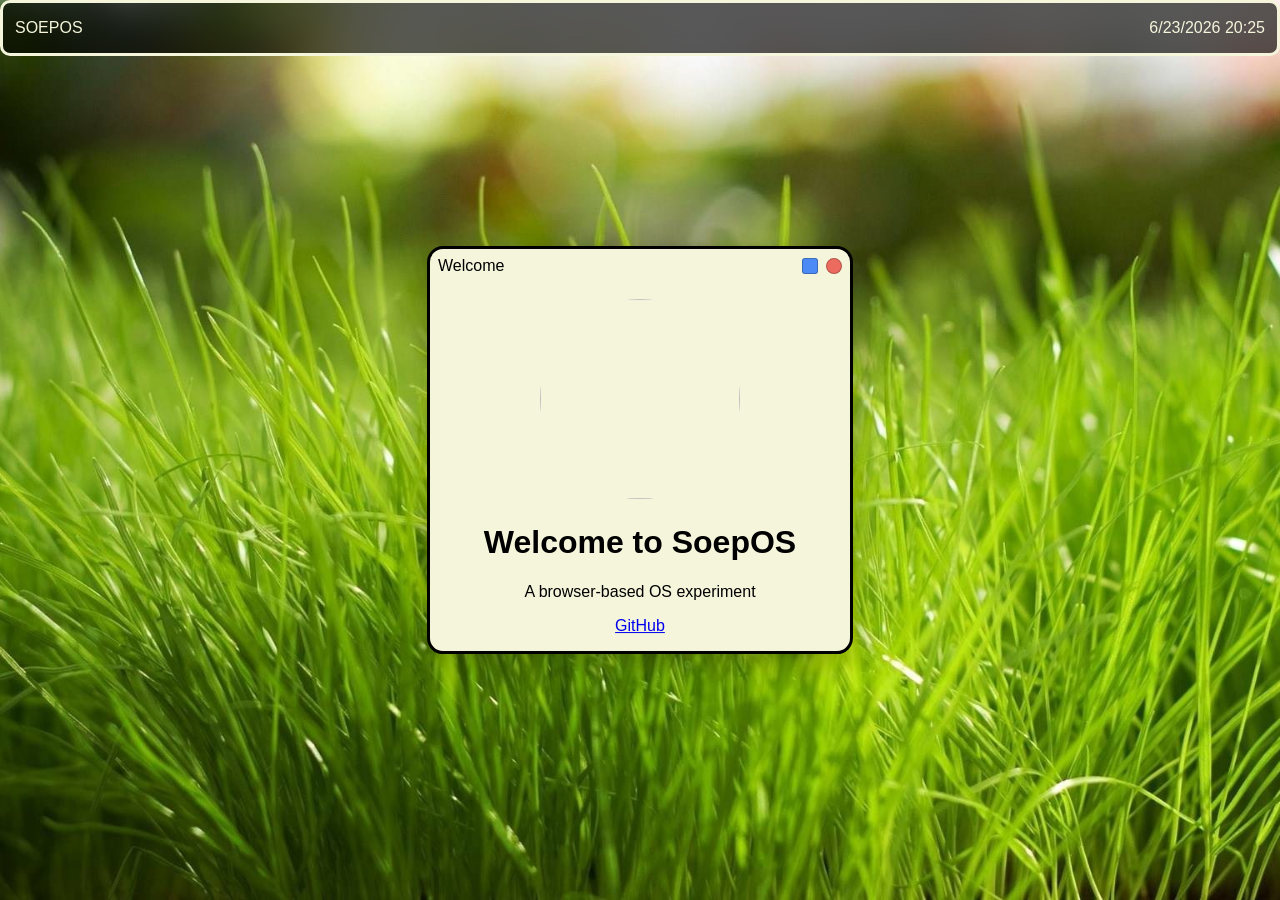
==== index.html @ b2f07e70 "modified:   index.html 	modified:   script.js" ====
<!DOCTYPE html>
<html lang="en">
<head>
  <meta charset="UTF-8" />
  <meta name="viewport" content="width=device-width, initial-scale=1.0" />
  <title>SOEPOS</title>

  <style>
    body {
      margin: 0;
      height: 100vh;
      overflow: hidden;
      background-image: url(./wallpaper.jpg);
      background-size: cover;
      background-position: center;
      font-family: sans-serif;
    }

    #top {
      border: solid;
      backdrop-filter: blur(10px);
      border-radius: 10px;
      background-color: rgba(0,0,0,0.65);
      color: beige;
      display: flex;
      justify-content: space-between;
      align-items: center;
      padding: 0 12px;
    }

    .window {
      position: absolute;
      top: 50%;
      left: 50%;
      transform: translate(-50%, -50%);
      width: 420px;
      background: beige;
      border: solid;
      border-radius: 16px;
      box-shadow: 0 8px 32px rgba(0,0,0,0.3);
      user-select: none;
    }

    .window-header {
      display: flex;
      align-items: center;
      justify-content: space-between;
      padding: 8px;
      cursor: grab;
    }

    .window-header:active {
      cursor: grabbing;
    }

    .close-btn {
      width: 14px;
      height: 14px;
      border-radius: 50%;
      background: #EC6B5E;
      border: 1px solid rgba(0,0,0,0.25);
      cursor: pointer;
    }

    .content {
      padding: 16px;
      text-align: center;
    }

    .maximized {
      top: 40px !important;
      left: 0 !important;
      transform: none !important;
      width: 100% !important;
      height: calc(100% - 40px);
      border-radius: 0 !important;
    }
    .btn {
      width: 14px;
      height: 14px;
      border-radius: 3px;
      background: #4C8BF5;
      border: 1px solid rgba(0,0,0,0.25);
      cursor: pointer;
    }
  </style>
</head>

<body>

  <div id="top">
    <p>SOEPOS</p>
    <p id="TimeElement">6/23/2026 20:25</p>
  </div>

  <div id="welcome" class="window">

    <div class="window-header" id="dragBar">
      <span>Welcome</span>

      <div style="display: flex; gap: 8px; align-items: center;">
        <div id="fullscreenBtn" class="btn"></div>
        <div id="closeBtn" class="close-btn"></div>
      </div>
    </div>

    <div class="content">
      <img style="width: 200px; height: 200px; border-radius: 50%;" 
           src="https://avatars.githubusercontent.com/u/139007040?v=4" />

      <h1>Welcome to SoepOS</h1>
      <p>A browser-based OS experiment</p>
      <a href="https://github.com/poepoepipi/">GitHub</a>
    </div>

  </div>

  <script src="script.js"></script>

</body>
</html>
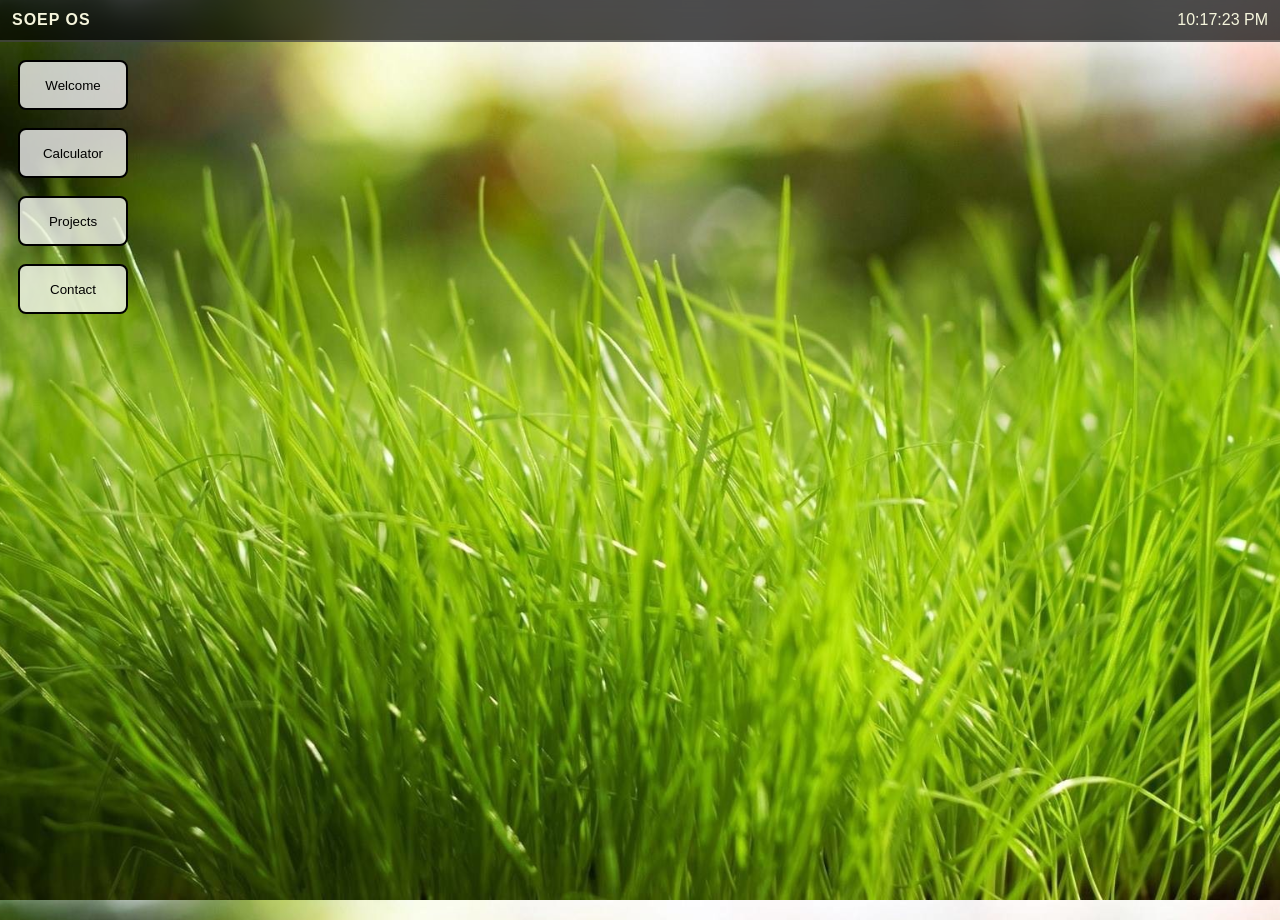
==== commit ef3940c4: "modified:   index.html 	modified:   script.js 	new file:   style.css" ====
--- a/index.html
+++ b/index.html
@@ -1,121 +1,73 @@
 <!DOCTYPE html>
 <html lang="en">
 <head>
-  <meta charset="UTF-8" />
-  <meta name="viewport" content="width=device-width, initial-scale=1.0" />
-  <title>SOEPOS</title>
-
-  <style>
-    body {
-      margin: 0;
-      height: 100vh;
-      overflow: hidden;
-      background-image: url(./wallpaper.jpg);
-      background-size: cover;
-      background-position: center;
-      font-family: sans-serif;
-    }
-
-    #top {
-      border: solid;
-      backdrop-filter: blur(10px);
-      border-radius: 10px;
-      background-color: rgba(0,0,0,0.65);
-      color: beige;
-      display: flex;
-      justify-content: space-between;
-      align-items: center;
-      padding: 0 12px;
-    }
-
-    .window {
-      position: absolute;
-      top: 50%;
-      left: 50%;
-      transform: translate(-50%, -50%);
-      width: 420px;
-      background: beige;
-      border: solid;
-      border-radius: 16px;
-      box-shadow: 0 8px 32px rgba(0,0,0,0.3);
-      user-select: none;
-    }
-
-    .window-header {
-      display: flex;
-      align-items: center;
-      justify-content: space-between;
-      padding: 8px;
-      cursor: grab;
-    }
-
-    .window-header:active {
-      cursor: grabbing;
-    }
-
-    .close-btn {
-      width: 14px;
-      height: 14px;
-      border-radius: 50%;
-      background: #EC6B5E;
-      border: 1px solid rgba(0,0,0,0.25);
-      cursor: pointer;
-    }
-
-    .content {
-      padding: 16px;
-      text-align: center;
-    }
-
-    .maximized {
-      top: 40px !important;
-      left: 0 !important;
-      transform: none !important;
-      width: 100% !important;
-      height: calc(100% - 40px);
-      border-radius: 0 !important;
-    }
-    .btn {
-      width: 14px;
-      height: 14px;
-      border-radius: 3px;
-      background: #4C8BF5;
-      border: 1px solid rgba(0,0,0,0.25);
-      cursor: pointer;
-    }
-  </style>
+  <meta charset="UTF-8">
+  <meta name="viewport" content="width=device-width, initial-scale=1.0">
+  <title>Soep OS</title>
+  <link rel="stylesheet" href="style.css">
 </head>
-
 <body>
-
-  <div id="top">
-    <p>SOEPOS</p>
-    <p id="TimeElement">6/23/2026 20:25</p>
+  <div id="topbar">
+    <div class="brand">SOEP OS</div>
+    <div id="clock">00:00:00</div>
   </div>
 
-  <div id="welcome" class="window">
-
-    <div class="window-header" id="dragBar">
-      <span>Welcome</span>
-
-      <div style="display: flex; gap: 8px; align-items: center;">
-        <div id="fullscreenBtn" class="btn"></div>
-        <div id="closeBtn" class="close-btn"></div>
-      </div>
-    </div>
-
-    <div class="content">
-      <img style="width: 200px; height: 200px; border-radius: 50%;" 
-           src="https://avatars.githubusercontent.com/u/139007040?v=4" />
-
-      <h1>Welcome to SoepOS</h1>
-      <p>A browser-based OS experiment</p>
-      <a href="https://github.com/poepoepipi/">GitHub</a>
-    </div>
-
+  <div id="desktop">
+    <button class="desktop-icon" data-open="welcomeWindow">Welcome</button>
+    <button class="desktop-icon" data-open="calculatorWindow">Calculator</button>
+    <button class="desktop-icon" data-open="projectsWindow">Projects</button>
+    <button class="desktop-icon" data-open="contactWindow">Contact</button>
   </div>
 
+  <div class="window" id="welcomeWindow">
+    <div class="window-header">
+      <div class="window-title">Welcome</div>
+      <button class="close-btn">x</button>
+    </div>
+    <div class="window-content">
+      <h1>Welcome to Soep OS</h1>
+      <p>This is my portfolio webOS.</p>
+      <p>I made it for stardance.</p>
+      <p>Use the icons on the desktop to open apps.</p>
+    </div>
+  </div>
+
+  <div class="window" id="calculatorWindow">
+    <div class="window-header">
+      <div class="window-title">Calculator</div>
+      <button class="close-btn">x</button>
+    </div>
+    <div class="window-content">
+      <input id="calcInput" type="text" placeholder="Type something like 2+2">
+      <button id="calcButton">Calculate</button>
+      <div id="calcResult">Result will appear here.</div>
+    </div>
+  </div>
+
+  <div class="window" id="projectsWindow">
+    <div class="window-header">
+      <div class="window-title">Projects</div>
+      <button class="close-btn">x</button>
+    </div>
+    <div class="window-content">
+      <h2>My Projects</h2>
+      <ul>
+        <li>Slack bot (soepbot)</li>
+        <li>Browser-based operating system</li>
+      </ul>
+    </div>
+  </div>
+
+  <div class="window" id="contactWindow">
+    <div class="window-header">
+      <div class="window-title">Contact</div>
+      <button class="close-btn">x</button>
+    </div>
+    <div class="window-content">
+      <h2>Contact Me</h2>
+      <p>GitHub: https://github.com/poepoepipi</p>
+    </div>
+  </div>
   <script src="script.js"></script>
-
 </body>
 </html>
--- a/style.css
+++ b/style.css
@@ -0,0 +1,109 @@
+body {
+  margin: 0;
+  height: 100vh;
+  overflow: hidden;
+  font-family: Arial, sans-serif;
+  background-image: url("wallpaper.jpg");
+  background-size: cover;
+  background-position: center;
+}
+
+#topbar {
+  height: 40px;
+  background: rgba(0, 0, 0, 0.7);
+  color: beige;
+  display: flex;
+  align-items: center;
+  justify-content: space-between;
+  padding: 0 12px;
+  border-bottom: 2px solid rgba(255, 255, 255, 0.2);
+  backdrop-filter: blur(8px);
+}
+
+.brand {
+  font-weight: bold;
+  letter-spacing: 1px;
+}
+
+#desktop {
+  position: relative;
+  width: 100%;
+  height: calc(100vh - 40px);
+}
+
+.desktop-icon {
+  display: block;
+  margin: 18px;
+  width: 110px;
+  height: 50px;
+  border: 2px solid black;
+  background: rgba(255, 255, 255, 0.75);
+  border-radius: 8px;
+  cursor: pointer;
+  text-align: center;
+}
+
+.window {
+  position: absolute;
+  top: 90px;
+  left: 90px;
+  width: 360px;
+  background: beige;
+  border: 2px solid black;
+  border-radius: 14px;
+  box-shadow: 0 8px 24px rgba(0, 0, 0, 0.35);
+  display: none;
+}
+
+.window-header {
+  height: 36px;
+  background: rgba(0, 0, 0, 0.12);
+  border-bottom: 2px solid black;
+  border-top-left-radius: 12px;
+  border-top-right-radius: 12px;
+  display: flex;
+  align-items: center;
+  justify-content: space-between;
+  padding: 0 8px;
+  cursor: move;
+  user-select: none;
+}
+
+.window-title {
+  font-weight: bold;
+}
+
+.close-btn {
+  width: 26px;
+  height: 26px;
+  border: 1px solid black;
+  border-radius: 6px;
+  background: #e06b63;
+  cursor: pointer;
+}
+
+.window-content {
+  padding: 14px;
+}
+
+.window-content input {
+  width: 100%;
+  box-sizing: border-box;
+  padding: 10px;
+  margin-bottom: 10px;
+}
+
+.window-content button {
+  padding: 8px 12px;
+  cursor: pointer;
+}
+
+.small-note {
+  font-size: 12px;
+  opacity: 0.8;
+}
+
+ul {
+  margin: 0;
+  padding-left: 20px;
+}
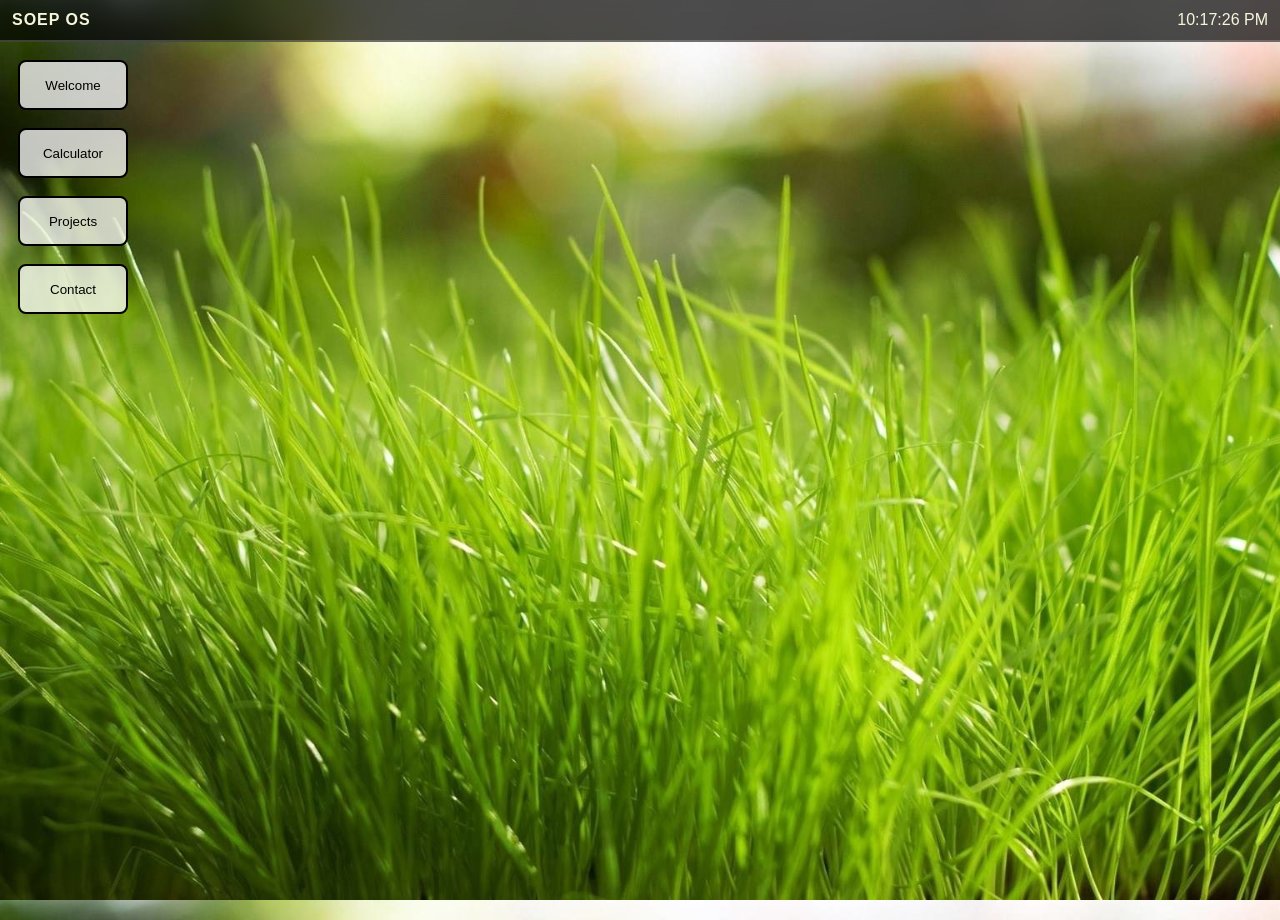
==== commit 34150ffd: "modified:   index.html" ====
--- a/index.html
+++ b/index.html
@@ -53,7 +53,7 @@
       <h2>My Projects</h2>
       <ul>
         <li>Slack bot (soepbot)</li>
-        <li>Browser-based operating system</li>
+        <li>Browser-based operating system (You are here)</li>
       </ul>
     </div>
   </div>
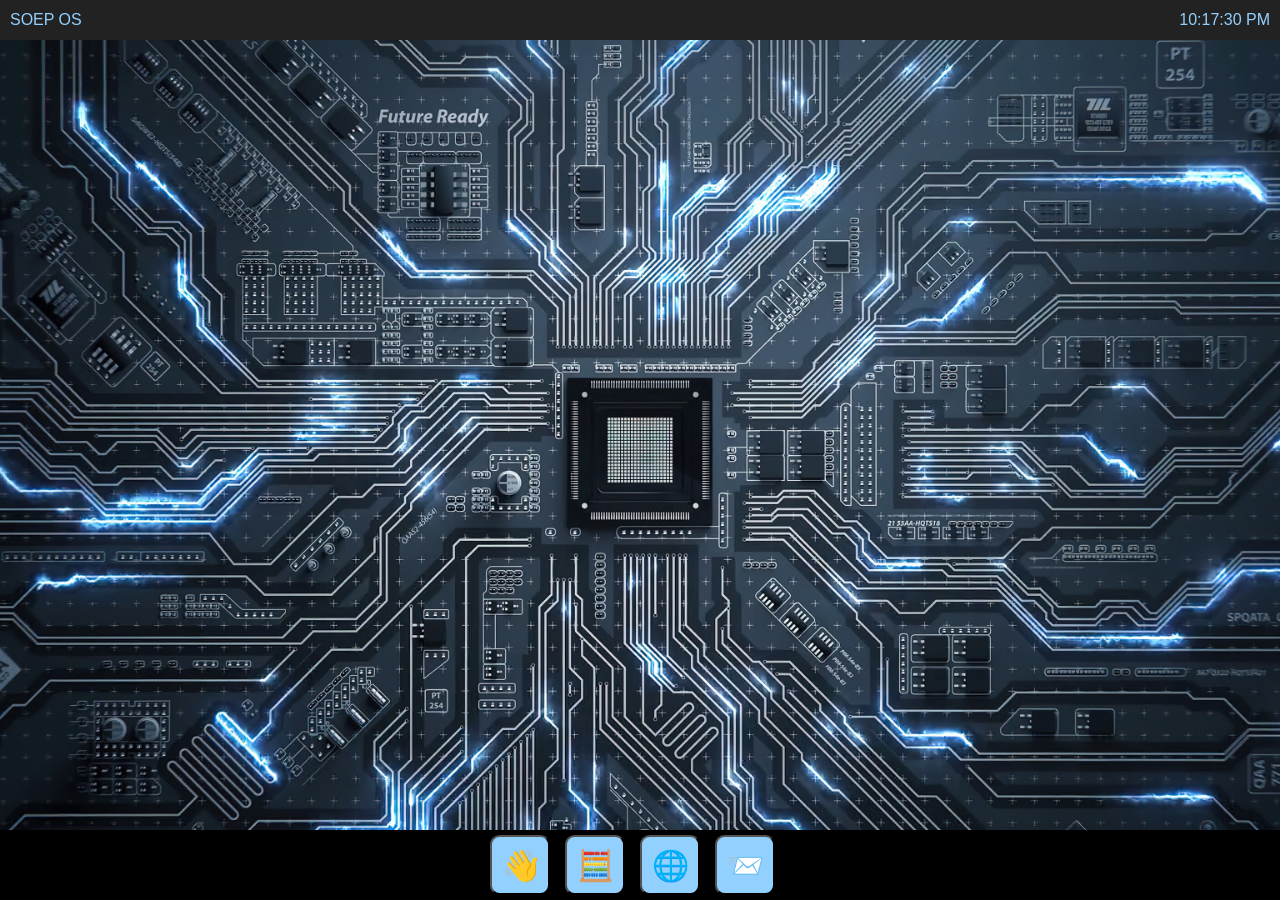
==== commit 696b5712: "modified:   index.html 	modified:   script.js 	modified:   style.css 	modified:   wallpaper.jpg" ====
--- a/index.html
+++ b/index.html
@@ -1,73 +1,122 @@
 <!DOCTYPE html>
-<html lang="en">
+<html>
 <head>
-  <meta charset="UTF-8">
-  <meta name="viewport" content="width=device-width, initial-scale=1.0">
-  <title>Soep OS</title>
-  <link rel="stylesheet" href="style.css">
+    <meta charset="UTF-8">
+    <meta name="viewport" content="width=device-width,initial-scale=1">
+    <title>SOEP OS</title>
+    <link rel="stylesheet" href="style.css">
 </head>
 <body>
-  <div id="topbar">
-    <div class="brand">SOEP OS</div>
-    <div id="clock">00:00:00</div>
-  </div>
 
-  <div id="desktop">
-    <button class="desktop-icon" data-open="welcomeWindow">Welcome</button>
-    <button class="desktop-icon" data-open="calculatorWindow">Calculator</button>
-    <button class="desktop-icon" data-open="projectsWindow">Projects</button>
-    <button class="desktop-icon" data-open="contactWindow">Contact</button>
-  </div>
+    <div id="topbar">
+        <div>SOEP OS</div>
+        <div id="clock"></div>
+    </div>
 
-  <div class="window" id="welcomeWindow">
-    <div class="window-header">
-      <div class="window-title">Welcome</div>
-      <button class="close-btn">x</button>
+    <div id="taskbar">
+        <div id="appbar">
+            <button class="task-btn" data-open="welcomeWindow">👋</button>
+            <button class="task-btn" data-open="calculatorWindow">🧮</button>
+            <button class="task-btn" data-open="projectsWindow">🌐</button>
+            <button class="task-btn" data-open="contactWindow">📨</button>
+        </div>
     </div>
-    <div class="window-content">
-      <h1>Welcome to Soep OS</h1>
-      <p>This is my portfolio webOS.</p>
-      <p>I made it for stardance.</p>
-      <p>Use the icons on the desktop to open apps.</p>
+
+    <div class="window" id="welcomeWindow">
+        <div class="window-header">
+            <span>Welcome</span>
+            <button class="close-btn">x</button>
+        </div>
+        <div class="window-content">
+            <img class="profile" src="https://avatars.githubusercontent.com/u/139007040?v=4">
+            <h2>Welcome to Soep OS</h2>
+            <p>This is my portfolio webOS.</p>
+            <p>Go to the projects browser to see everything (🌐)</p>
+            <p>Links:</p>
+            GitHub: <a href="https://github.com/poepoepipi" target="_blank">poepoepipi</a><br>
+            Hackatime: <a href="https://hackatime.hackclub.com/@soep" target="_blank">soep</a><br>
+            Stardance: <a href="https://stardance.hackclub.com/@SOEP" target="_blank">SOEP</a>
+        </div>
     </div>
-  </div>
 
-  <div class="window" id="calculatorWindow">
-    <div class="window-header">
-      <div class="window-title">Calculator</div>
-      <button class="close-btn">x</button>
+    <div class="window" id="calculatorWindow">
+        <div class="window-header">
+            <span>Calculator</span>
+            <button class="close-btn">x</button>
+        </div>
+        <div class="window-content">
+            <input id="calcDisplay" readonly>
+
+            <div class="calc-grid">
+                <button>7</button>
+                <button>8</button>
+                <button>9</button>
+                <button>/</button>
+
+                <button>4</button>
+                <button>5</button>
+                <button>6</button>
+                <button>*</button>
+
+                <button>1</button>
+                <button>2</button>
+                <button>3</button>
+                <button>-</button>
+
+                <button>0</button>
+                <button>.</button>
+                <button>=</button>
+                <button>+</button>
+
+                <button>C</button>
+            </div>
+        </div>
     </div>
-    <div class="window-content">
-      <input id="calcInput" type="text" placeholder="Type something like 2+2">
-      <button id="calcButton">Calculate</button>
-      <div id="calcResult">Result will appear here.</div>
+
+    <div class="window" id="projectsWindow">
+        <div class="window-header">
+            <span>Projects Browser</span>
+            <button class="close-btn">x</button>
+        </div>
+
+        <div class="window-content">
+            <div class="browser-bar">
+                results for: 'Projects'
+            </div>
+
+            <div id="projectHome">
+                <div>
+                    <a href="#" class="project-link" data-project="os">
+                        SOEP OS
+                    </a>
+                    <p>A browser operating system to learn about me.</p>
+                </div>
+                <div>
+                    <a href="#" class="project-link" data-project="slack">
+                        Slack Bot
+                    </a>
+                    <p>A simple Slack Bot I made for Stardance.</p>
+                </div>
+            </div>
+
+            <div id="projectDetail" style="display:none"></div>
+        </div>
     </div>
-  </div>
 
-  <div class="window" id="projectsWindow">
-    <div class="window-header">
-      <div class="window-title">Projects</div>
-      <button class="close-btn">x</button>
+    <div class="window" id="contactWindow">
+        <div class="window-header">
+            <span>Contact</span>
+            <button class="close-btn">x</button>
+        </div>
+
+        <div class="window-content">
+            GitHub: <a href="https://github.com/poepoepipi" target="_blank">poepoepipi</a><br>
+            Hackatime: <a href="https://hackatime.hackclub.com/@soep" target="_blank">soep</a><br>
+            Stardance: <a href="https://stardance.hackclub.com/@SOEP" target="_blank">SOEP</a>
+        </div>
     </div>
-    <div class="window-content">
-      <h2>My Projects</h2>
-      <ul>
-        <li>Slack bot (soepbot)</li>
-        <li>Browser-based operating system (You are here)</li>
-      </ul>
-    </div>
-  </div>
 
-  <div class="window" id="contactWindow">
-    <div class="window-header">
-      <div class="window-title">Contact</div>
-      <button class="close-btn">x</button>
-    </div>
-    <div class="window-content">
-      <h2>Contact Me</h2>
-      <p>GitHub: https://github.com/poepoepipi</p>
-    </div>
-  </div>
-  <script src="script.js"></script>
+    <script src="script.js"></script>
+
 </body>
 </html>
--- a/style.css
+++ b/style.css
@@ -1,109 +1,110 @@
 body {
-  margin: 0;
-  height: 100vh;
-  overflow: hidden;
-  font-family: Arial, sans-serif;
-  background-image: url("wallpaper.jpg");
-  background-size: cover;
-  background-position: center;
+    margin: 0;
+    font-family: Arial, sans-serif;
+    height: 100vh;
+    overflow: hidden;
+
+    background-image: url("wallpaper.jpg");
+    background-repeat: no-repeat;
+    background-position: center;
+    background-size: cover;
 }
 
 #topbar {
-  height: 40px;
-  background: rgba(0, 0, 0, 0.7);
-  color: beige;
-  display: flex;
-  align-items: center;
-  justify-content: space-between;
-  padding: 0 12px;
-  border-bottom: 2px solid rgba(255, 255, 255, 0.2);
-  backdrop-filter: blur(8px);
+    height: 40px;
+    background: #222;
+    color: #92d0ff;
+    display: flex;
+    justify-content: space-between;
+    align-items: center;
+    padding: 0 10px;
 }
 
-.brand {
-  font-weight: bold;
-  letter-spacing: 1px;
+#taskbar {
+    position: absolute;
+    bottom: 0;
+    width: 100%;
+    height: 70px;
+    background: #000000;
+    padding: 5px;
+    box-sizing: border-box;
 }
 
-#desktop {
-  position: relative;
-  width: 100%;
-  height: calc(100vh - 40px);
+#appbar {
+    position: absolute;
+    bottom: 0;
+    left: 50%;
+    transform: translateX(-50%);
+
+    width: 30%;
+    height: 70px;
+    background: #000000;
+    padding: 5px;
+    box-sizing: border-box;
+
+    display: flex;
+    justify-content: center;
+    align-items: center;
 }
 
-.desktop-icon {
-  display: block;
-  margin: 18px;
-  width: 110px;
-  height: 50px;
-  border: 2px solid black;
-  background: rgba(255, 255, 255, 0.75);
-  border-radius: 8px;
-  cursor: pointer;
-  text-align: center;
+.task-btn {
+    margin-right: 15px;
+    font-size: 30px;
+    background-color: #92d0ff;
+    border-radius: 16%;
+    width: 60px;
+    height: 60px;
 }
 
 .window {
-  position: absolute;
-  top: 90px;
-  left: 90px;
-  width: 360px;
-  background: beige;
-  border: 2px solid black;
-  border-radius: 14px;
-  box-shadow: 0 8px 24px rgba(0, 0, 0, 0.35);
-  display: none;
+    display: none;
+    position: absolute;
+    top: 80px;
+    left: 80px;
+    width: 420px;
+    background: #92d0ff;
+    border: 2px solid #000;
 }
 
 .window-header {
-  height: 36px;
-  background: rgba(0, 0, 0, 0.12);
-  border-bottom: 2px solid black;
-  border-top-left-radius: 12px;
-  border-top-right-radius: 12px;
-  display: flex;
-  align-items: center;
-  justify-content: space-between;
-  padding: 0 8px;
-  cursor: move;
-  user-select: none;
-}
-
-.window-title {
-  font-weight: bold;
-}
-
-.close-btn {
-  width: 26px;
-  height: 26px;
-  border: 1px solid black;
-  border-radius: 6px;
-  background: #e06b63;
-  cursor: pointer;
+    background: #4a7291;
+    padding: 8px;
+    display: flex;
+    justify-content: space-between;
+    cursor: move;
 }
 
 .window-content {
-  padding: 14px;
+    padding: 10px;
 }
 
-.window-content input {
-  width: 100%;
-  box-sizing: border-box;
-  padding: 10px;
-  margin-bottom: 10px;
+.profile {
+    width: 150px;
+    height: 150px;
+    border-radius: 50%;
+    display: block;
+    margin: auto;
 }
 
-.window-content button {
-  padding: 8px 12px;
-  cursor: pointer;
+.calc-grid {
+    display: grid;
+    grid-template-columns: repeat(4, 1fr);
+    gap: 5px;
 }
 
-.small-note {
-  font-size: 12px;
-  opacity: 0.8;
+#calcDisplay {
+    width: 100%;
+    box-sizing: border-box;
+    margin-bottom: 5px;
+    padding: 8px;
 }
 
-ul {
-  margin: 0;
-  padding-left: 20px;
+.calc-grid button {
+    padding: 10px;
+}
+
+.browser-bar {
+    background: #eee;
+    padding: 8px;
+    margin-bottom: 10px;
 }
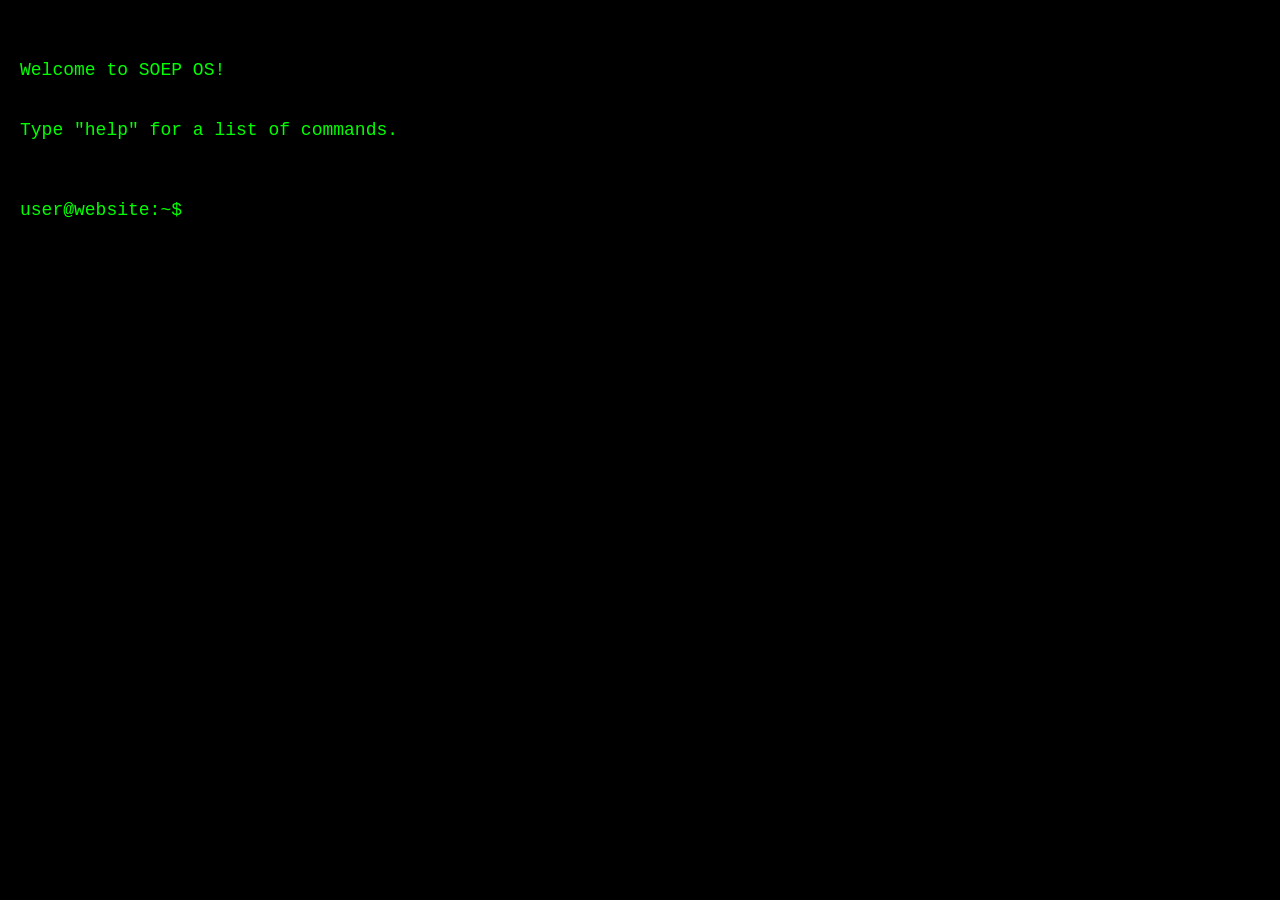
==== commit 3b719b36: "new file:   home.html 	modified:   index.html 	modified:   style.css" ====
--- a/index.html
+++ b/index.html
@@ -1,122 +1,148 @@
 <!DOCTYPE html>
-<html>
+<html lang="en">
 <head>
     <meta charset="UTF-8">
-    <meta name="viewport" content="width=device-width,initial-scale=1">
-    <title>SOEP OS</title>
-    <link rel="stylesheet" href="style.css">
+    <meta name="viewport" content="width=device-width, initial-scale=1.0">
+    <title>Terminal</title>
+
+    <style>
+        body {
+            margin: 0;
+            background: black;
+            color: #00ff00;
+            font-family: "Courier New", monospace;
+            font-size: 18px;
+            padding: 20px;
+        }
+
+        #terminal {
+            white-space: pre-wrap;
+        }
+
+        .prompt {
+            display: flex;
+        }
+
+        .prompt::before {
+            content: "user@website:~$ ";
+        }
+
+        input {
+            background: transparent;
+            border: none;
+            outline: none;
+            color: #00ff00;
+            font-family: inherit;
+            font-size: inherit;
+            flex: 1;
+        }
+    </style>
 </head>
 <body>
 
-    <div id="topbar">
-        <div>SOEP OS</div>
-        <div id="clock"></div>
-    </div>
+<div id="terminal">
+    <div>Welcome to SOEP OS!</div>
+    <div>Type "help" for a list of commands.</div>
+    <br>
+</div>
 
-    <div id="taskbar">
-        <div id="appbar">
-            <button class="task-btn" data-open="welcomeWindow">👋</button>
-            <button class="task-btn" data-open="calculatorWindow">🧮</button>
-            <button class="task-btn" data-open="projectsWindow">🌐</button>
-            <button class="task-btn" data-open="contactWindow">📨</button>
-        </div>
-    </div>
+<script>
+const terminal = document.getElementById("terminal");
 
-    <div class="window" id="welcomeWindow">
-        <div class="window-header">
-            <span>Welcome</span>
-            <button class="close-btn">x</button>
-        </div>
-        <div class="window-content">
-            <img class="profile" src="https://avatars.githubusercontent.com/u/139007040?v=4">
-            <h2>Welcome to Soep OS</h2>
-            <p>This is my portfolio webOS.</p>
-            <p>Go to the projects browser to see everything (🌐)</p>
-            <p>Links:</p>
-            GitHub: <a href="https://github.com/poepoepipi" target="_blank">poepoepipi</a><br>
-            Hackatime: <a href="https://hackatime.hackclub.com/@soep" target="_blank">soep</a><br>
-            Stardance: <a href="https://stardance.hackclub.com/@SOEP" target="_blank">SOEP</a>
-        </div>
-    </div>
+function createPrompt() {
+    const prompt = document.createElement("div");
+    prompt.className = "prompt";
 
-    <div class="window" id="calculatorWindow">
-        <div class="window-header">
-            <span>Calculator</span>
-            <button class="close-btn">x</button>
-        </div>
-        <div class="window-content">
-            <input id="calcDisplay" readonly>
+    const input = document.createElement("input");
+    input.type = "text";
+    input.autofocus = true;
 
-            <div class="calc-grid">
-                <button>7</button>
-                <button>8</button>
-                <button>9</button>
-                <button>/</button>
+    prompt.appendChild(input);
+    terminal.appendChild(prompt);
 
-                <button>4</button>
-                <button>5</button>
-                <button>6</button>
-                <button>*</button>
+    input.focus();
 
-                <button>1</button>
-                <button>2</button>
-                <button>3</button>
-                <button>-</button>
+    input.addEventListener("keydown", function (event) {
+        if (event.key !== "Enter") return;
 
-                <button>0</button>
-                <button>.</button>
-                <button>=</button>
-                <button>+</button>
+        const command = input.value.trim().toLowerCase();
 
-                <button>C</button>
-            </div>
-        </div>
-    </div>
+        // Lock the input
+        input.disabled = true;
 
-    <div class="window" id="projectsWindow">
-        <div class="window-header">
-            <span>Projects Browser</span>
-            <button class="close-btn">x</button>
-        </div>
+        if (command === "help") {
+            const output = document.createElement("div");
+            output.innerHTML =
+`Available commands:
+help   - Show this menu
+start  - Open the GUI
+clear  - Clear the terminal
+neofetch - does the cool thingy
+about - info about me`;
+            terminal.appendChild(output);
+        }
 
-        <div class="window-content">
-            <div class="browser-bar">
-                results for: 'Projects'
-            </div>
+        else if (command === "start") {
+            const output = document.createElement("div");
+            output.textContent = "Loading...";
+            terminal.appendChild(output);
 
-            <div id="projectHome">
-                <div>
-                    <a href="#" class="project-link" data-project="os">
-                        SOEP OS
-                    </a>
-                    <p>A browser operating system to learn about me.</p>
-                </div>
-                <div>
-                    <a href="#" class="project-link" data-project="slack">
-                        Slack Bot
-                    </a>
-                    <p>A simple Slack Bot I made for Stardance.</p>
-                </div>
-            </div>
+            setTimeout(() => {
+                window.location.href = "home.html";
+            }, 500);
 
-            <div id="projectDetail" style="display:none"></div>
-        </div>
-    </div>
+            return;
+        }
 
-    <div class="window" id="contactWindow">
-        <div class="window-header">
-            <span>Contact</span>
-            <button class="close-btn">x</button>
-        </div>
+        else if (command === "clear") {
+            terminal.innerHTML = "";
+            createPrompt();
+            return;
+        }
 
-        <div class="window-content">
-            GitHub: <a href="https://github.com/poepoepipi" target="_blank">poepoepipi</a><br>
-            Hackatime: <a href="https://hackatime.hackclub.com/@soep" target="_blank">soep</a><br>
-            Stardance: <a href="https://stardance.hackclub.com/@SOEP" target="_blank">SOEP</a>
-        </div>
-    </div>
+        else if (command === "about") {
+            const output = document.createElement("div");
+            output.innerHTML = `
+        About Me
 
-    <script src="script.js"></script>
+        Hi! I'm SOEP/poepoepipi.
+        I'm a developer who enjoys building websites,
+        electronics projects, servers, and other fun things.
+
+        Type <b>start</b> to enter the graphical version of the website.
+        `;
+            terminal.appendChild(output);
+        }
+
+        else if (command === "neofetch") {
+            const output = document.createElement("div");
+            output.innerHTML = `
+        <pre>
+              ███████╗ ██████╗ ███████╗██████╗       SOEP@website
+              ██╔════╝██╔═══██╗██╔════╝██╔══██╗      -------------
+              ███████╗██║   ██║█████╗  ██████╔╝      OS: SOEPOS 
+              ╚════██║██║   ██║██╔══╝  ██╔═══╝       Host: Personal Website
+              ███████║╚██████╔╝███████╗██║           Shell: website-terminal 
+              ╚══════╝ ╚═════╝ ╚══════╝╚═╝           Uptime: Since you opened this page
+                                                     Language: HTML / CSS / JavaScript
+                                                     Status: Building cool stuff
+        </pre>
+        `;
+            terminal.appendChild(output);
+        }
+
+        else if (command !== "") {
+            const output = document.createElement("div");
+            output.textContent = `Unknown command: ${command}`;
+            terminal.appendChild(output);
+        }
+
+        createPrompt();
+    });
+}
+
+createPrompt();
+</script>
 
 </body>
 </html>
